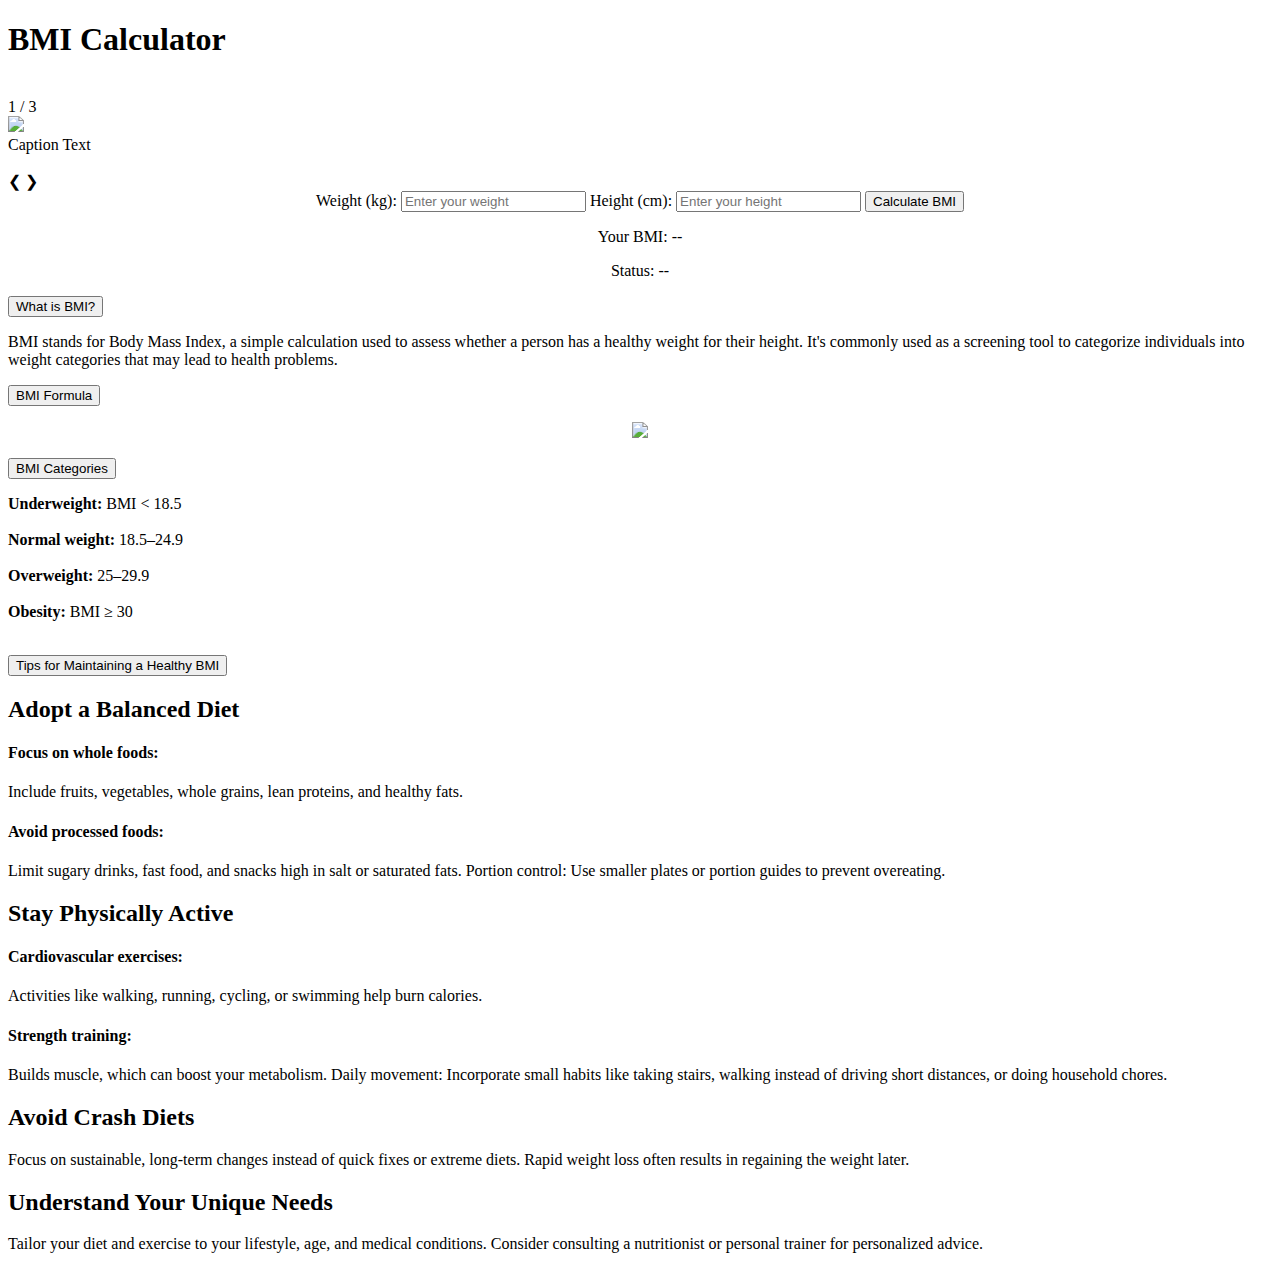
==== BMI.html @ dc0a38f4 "added new files" ====
<!DOCTYPE html>
<html lang="en">
<head>
  <meta charset="UTF-8">
  <meta name="viewport" content="width=device-width, initial-scale=1.0">
  <title>BMI Calculator</title>
  <link rel="stylesheet" href="BMI.css">
</head>
<body>
  <!-- first the title and the slideshow  -->
  <h1 id="title">BMI Calculator</h1><br>

  <div class="slideshow-container">

  
    <div class="mySlides fade">
      <div class="numbertext">1 / 3</div>
      <img src="images/BMI Calculator.jpeg" style="width:100%">
      <div class="text">Caption Text</div>
    </div>
  
    <div class="mySlides fade">
      <div class="numbertext">2 / 3</div>
      <img src="images/Calculate BMI.jpeg" style="width:100%">
      <div class="text">Caption Two</div>
    </div>
  
    <div class="mySlides fade">
      <div class="numbertext">3 / 3</div>
      <img src="images/Body detox.jpeg" style="width:100%">
      <div class="text">Caption Three</div>
    </div> 
  </div>
  <br>
  <!-- Next and previous buttons -->
  <a class="prev" onclick="plusSlides(-1)">&#10094;</a>
  <a class="next" onclick="plusSlides(1)">&#10095;</a>
</div>
<br>
  
  <!-- The dots/circles -->
  <div style="text-align:center">
    <span class="dot" onclick="currentSlide(1)"></span>
    <span class="dot" onclick="currentSlide(2)"></span>
    <span class="dot" onclick="currentSlide(3)"></span>
  </div>
  
      
  <center>
    <div class="container">

    <form id="bmiForm">
      <label for="weight">Weight (kg):</label>
      <input type="number" id="weight" placeholder="Enter your weight" required>

      <label for="height">Height (cm):</label>
      <input type="number" id="height" placeholder="Enter your height" required>

      <button type="button" id="calculateBtn">Calculate BMI</button>
    </form>
    <div id="result">
      <p>Your BMI: <span id="bmiValue">--</span></p>
      <p>Status: <span id="bmiStatus">--</span></p>
    </div>
  </div>
</center>
  <div id="explanation">
      <button class="def">What is BMI?</button>
  <div class="panel">
    <p>BMI stands for Body Mass Index, a simple 
      calculation used to assess whether a person 
      has a healthy weight for their height. It's 
      commonly used as a screening tool to categorize 
      individuals into weight categories that may 
      lead to health problems.
    </p>
  </div>

  <button class="def">BMI Formula</button>
  <div class="panel">
    <p>
    <center><img src="images/image.png" ></center>
    </p>
  </div>

  <button class="def">BMI Categories</button>
  <div class="panel">
    <p>
      <b>Underweight:</b> BMI < 18.5<br><br>
      <b>Normal weight:</b> 18.5–24.9<br><br>
      <b>Overweight:</b> 25–29.9<br><br>
      <b>Obesity:</b> BMI ≥ 30<br><br>
    </p>
    
  </div>
  <button class="def">Tips for Maintaining a Healthy BMI</button>
  <div class="panel">
    <p>
      <h2>Adopt a Balanced Diet</h2>
  <h4>Focus on whole foods:</h4> Include fruits, vegetables, whole grains, lean proteins, and healthy fats.<br>
  <h4>Avoid processed foods:</h4> Limit sugary drinks, fast food, and snacks high in salt or saturated fats.
  Portion control: Use smaller plates or portion guides to prevent overeating.<br>

      <h2>Stay Physically Active</h2>
  <h4>Cardiovascular exercises:</h4> Activities like walking, running, cycling, or swimming help burn calories.<br>
  <h4>Strength training:</h4> Builds muscle, which can boost your metabolism.
  Daily movement: Incorporate small habits like taking stairs, walking instead of driving short distances, or doing household chores.<br>

      <h2>Avoid Crash Diets</h2>
  Focus on sustainable, long-term changes instead of quick fixes or extreme diets.
  Rapid weight loss often results in regaining the weight later.<br>

      <h2>Understand Your Unique Needs</h2>
  Tailor your diet and exercise to your lifestyle, age, and medical conditions.
  Consider consulting a nutritionist or personal trainer for personalized advice.
    </p>
  </div>
</div>

  <script src="BMI.js"></script>
</body>
</html>
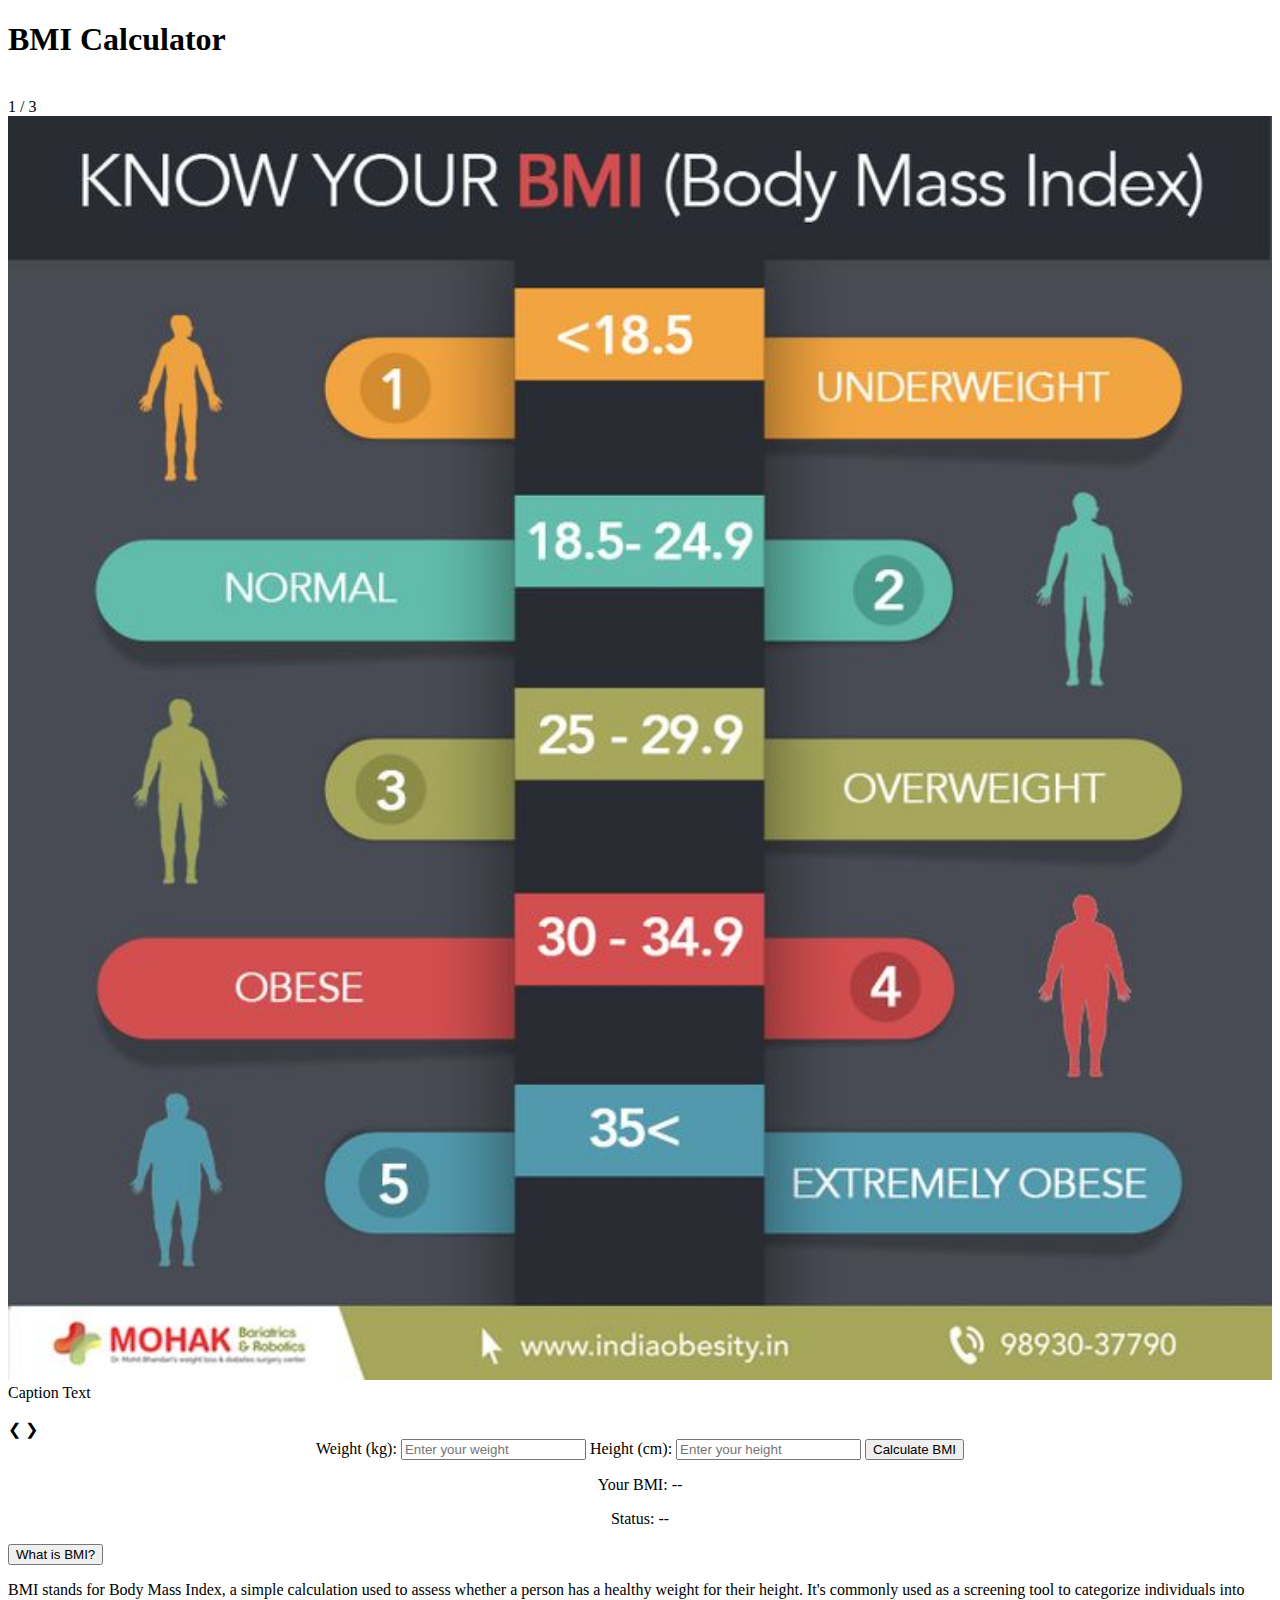
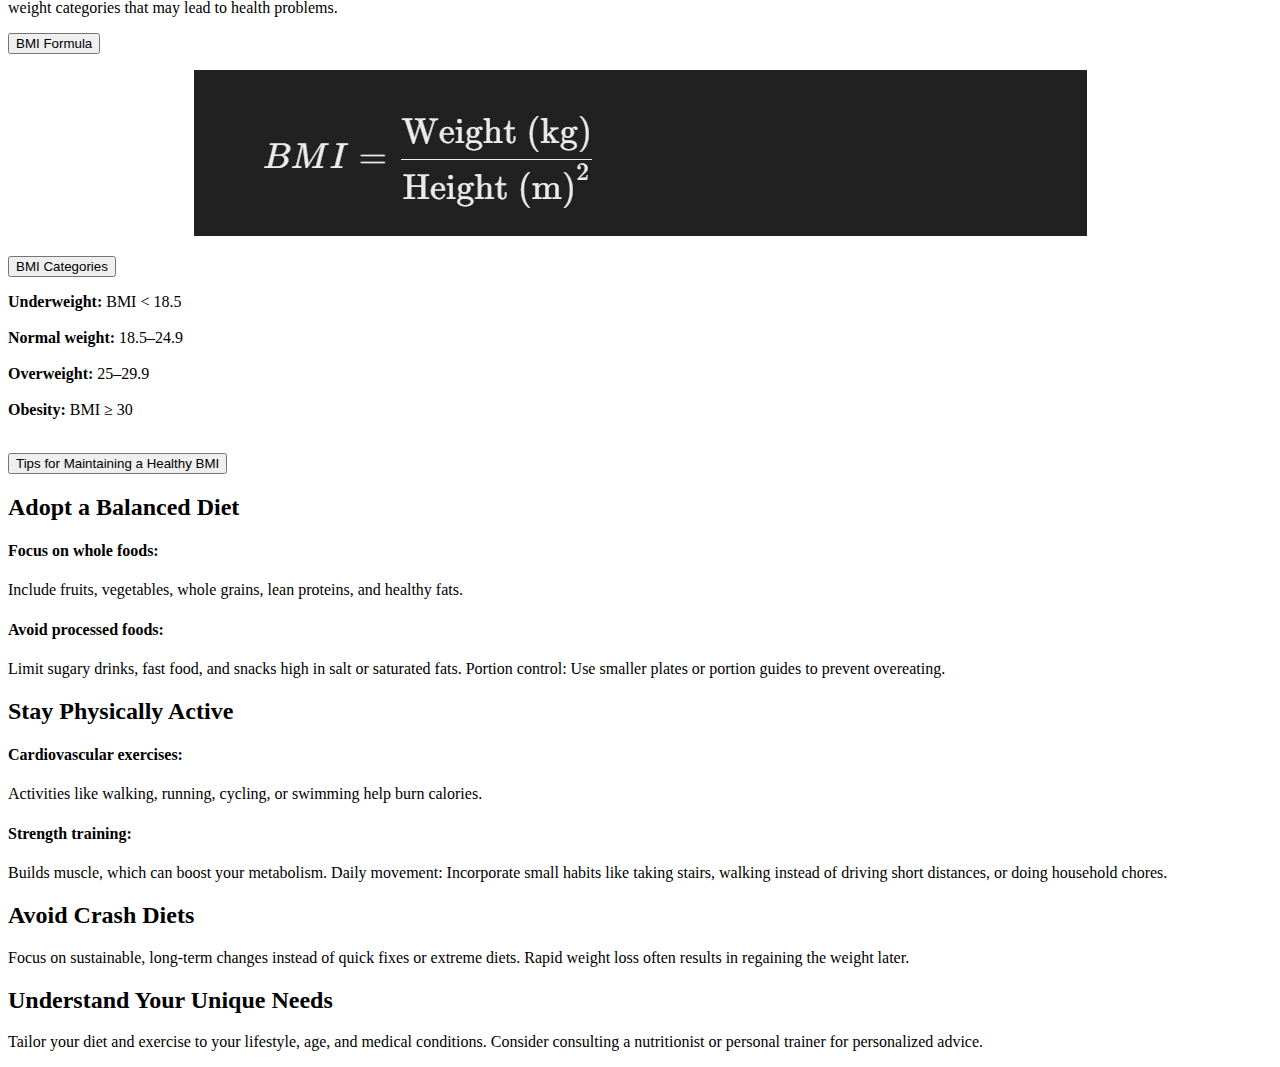
==== commit 3e09f384: "made some modifications about folders organization and about images" ====
--- a/BMI.html
+++ b/BMI.html
@@ -15,19 +15,19 @@
   
     <div class="mySlides fade">
       <div class="numbertext">1 / 3</div>
-      <img src="images/BMI Calculator.jpeg" style="width:100%">
+      <img src="BMI Calculator.jpeg" style="width:100%">
       <div class="text">Caption Text</div>
     </div>
   
     <div class="mySlides fade">
       <div class="numbertext">2 / 3</div>
-      <img src="images/Calculate BMI.jpeg" style="width:100%">
+      <img src="Calculate BMI.jpeg" style="width:100%">
       <div class="text">Caption Two</div>
     </div>
   
     <div class="mySlides fade">
       <div class="numbertext">3 / 3</div>
-      <img src="images/Body detox.jpeg" style="width:100%">
+      <img src="Body detox.jpeg" style="width:100%">
       <div class="text">Caption Three</div>
     </div> 
   </div>
@@ -79,7 +79,7 @@
   <button class="def">BMI Formula</button>
   <div class="panel">
     <p>
-    <center><img src="images/image.png" ></center>
+    <center><img src="image.png" ></center>
     </p>
   </div>
 
